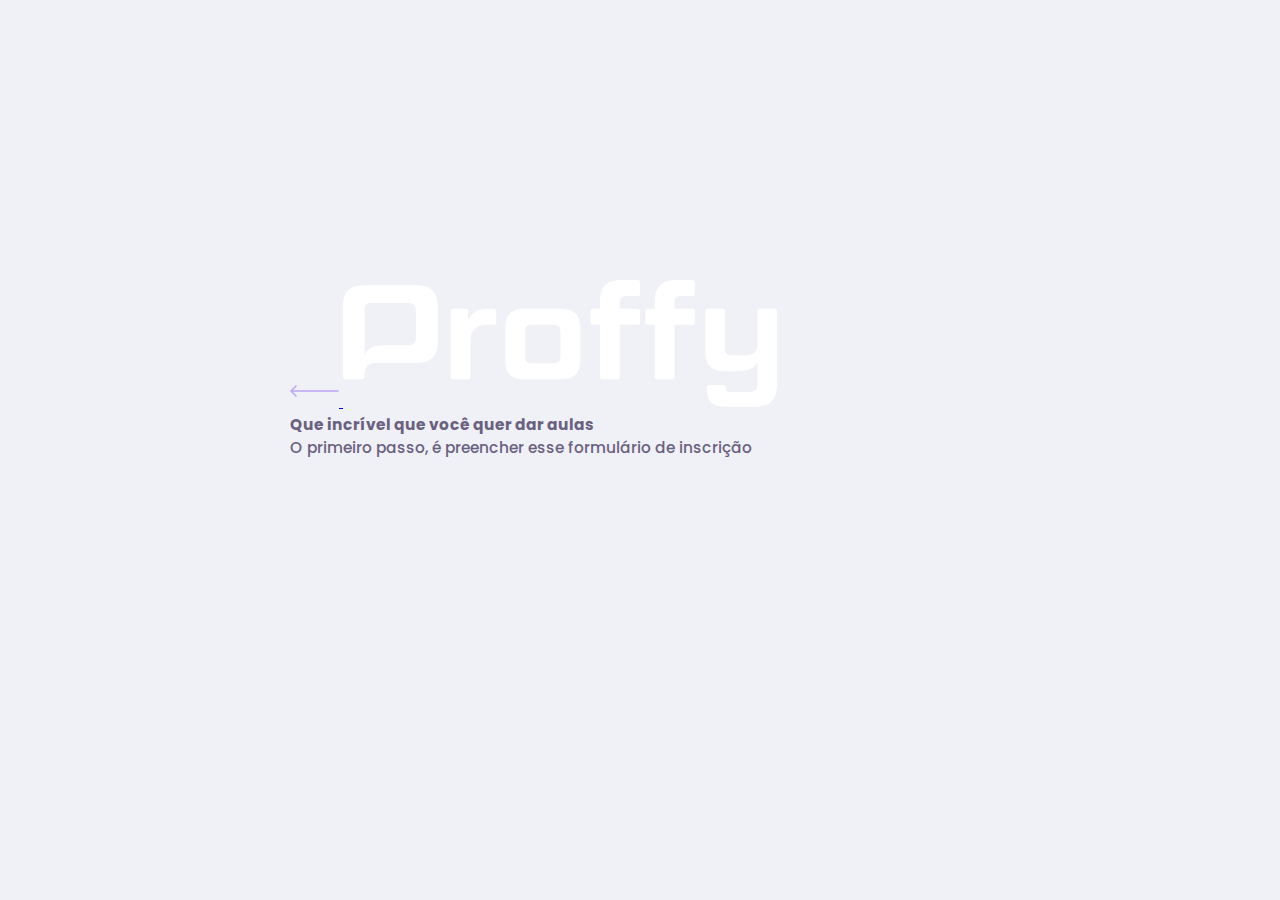
==== give-classes.html @ 6a7d7e61 "Alterado o arquivo give-classes.html" ====
<!DOCTYPE html>
<html lang="pt_br"><!--lang é um atributo-->
<head><!--configurações da página-->
    <meta charset="UTF-8">
    <meta name="viewport" content="width=device-width, initial-scale=1.0">
    <title>Proffy | Sua plataforma de estudos online</title>

   
    <link rel="stylesheet" href="/styles/main.css">
    <link rel="stylesheet" href="/styles/partials/header.css">
    <link rel="stylesheet" href="/styles/partials/page-give-classes.css">

    <link href="https://fonts.googleapis.com/css2?family=Archivo:wght@400;700&amp;family=Poppins:wght@400;600&amp;display=swap" rel="stylesheet">

</head>
<body id="give-classes">

  <div id="container">
      <header class="page-header">
          <div class="top-bar-container">
              <a href="/">
              <img src="/images/icons/back.svg" alt="Voltar">
              </a>
              <img src="/images/logo.svg" alt="Proffy">
          </div>

          <div class="header-content">
              <strong>Que incrível que você quer dar aulas</strong>
              <p>O primeiro passo, é preencher esse formulário de inscrição</p>
          </div>
      </header>

      <main>
          
      </main>
  </div>


</body>
</html>
---- styles/main.css ----
/*variáveis no css */
:root {
    --color-background: #F0F0F7;
    --color-primary-lighter: #9871F5;
    --color-primary-light: #916BEA;
    --color-primary: #8257E5;
    --color-primary-dark: #774DD6;
    --color-primary-darker: #6842c2;
    --color-secondary: #04D361;
    --color-secondary-dark: #04BF58;
    --color-title-in-primary: #FFFFFF;
    --color-text-in-primary: #D4C2FF;
    --color-text-title: #32264D;
    --color-text-complement: #9C98A6;
    --color-text-base: #6A6180;
    --color-line-in-white: #E6E6F0;
    --color-input-background: #F8F8FC;
    --color-button-text: #FFFFFF;
    --color-box-base: #FFFFFF;
    --color-box-footer: #FAFAFC;
    --color-small-info: #C1BCCC;
    font-size: 60%; /* controle das medidas rem *//*tamanho da fonte: 16px, 100%, 1rem*/
}

* {
    margin: 0;
    padding: 0;
    box-sizing: border-box;
}

html, body {
    height: 100vh; /*height = altura*/
}

body {
    background: var(--color-background);
    display: flex;
    align-items: center;
    justify-content: center;
}

body, input, button, textarea {
    font: 500 1.6rem Poppins;
    color: var(--color-text-base);
}

#container {
    width: 90vw; /*width = largura*/
    max-width: 700px;
}
---- styles/partials/page-give-classes.css ----
#page-study #container {
    width: 100vw;
    height: 100vh;
}

#search-teachers {
    margin-top: 3.2rem;
}

#search-teachers label {
    color: var(--color-text-in-primary);
}

#search-teachers .select-block {
    margin-bottom: 1.4rem;
}

#search-teachers button {
    width: 100%;
    height: 5.6rem;
    background: var(--color-secondary);
    color: var(--color-button-text);
    border: 0;
    border-radius: 0.8rem;
    cursor: pointer;
    font: 700 1.6rem Archivo;
    display: flex;
    align-items: center;
    justify-content: center;
    text-decoration: none;
    
    transition: background 0.2s;
    margin-top: 3.2rem;
}

#search-teachers button:hover {
    background-color: var(--color-secondary-dark);
}

.select-block label, .input-block label {
    font-size: 1.4rem;
    color: var(--color-text-complement);
}

.input-block input, .select-block select {
    width: 100%;
    height: 5.6rem;
    margin-top: 0.8rem;
    border-radius: 0.8rem;
    background: var(--color-input-background);
    border: 1px solid var(--color-line-in-white);
    outline: 0;
    padding: 0 1.6rem;
    font: 1.6rem Archivo;
}

.input-block {
    position: relative;
}

.input-block:focus-within::after {
    content: "";

    width: calc(100% -3.2rem);
    height: 2px;
    background: var(--color-primary-light);
    
    position: absolute;
    left: 1.6rem;
    bottom: 0;
}

#page-study main {
    margin: 3.2rem auto;
    width: 90%
}

.teacher-item {
    background-color: var(--color-box-base);
    border: 1px solid var(--color-line-in-white);
    border-radius: 0.8rem;
    margin-top: 2.4rem;
}

.teacher-item header {
    padding: 3.2rem 2rem;
    display: flex;
    align-items: center;
}

.teacher-item header img {
    width: 8rem;
    height: 8rem;
    border-radius: 50%;
}

.teacher-item header div {
    margin-left: 2.4rem;
}

.teacher-item header div strong {
    font: 700 2.4rem Archivo;
    display: block;
    color: var(--color-text-title);
}

.teacher-item header div span {
    font-size: 1.6rem;
    display: block;
    margin-top: .4rem;
}

.teacher-item > p {
    padding: 0 2rem;
    font-size: 1.6rem;
    line-height: 2.8rem;
}

.teacher-item footer {
    padding: 3.2rem 2rem;
    background-color: var(--color-box-footer);
    border-top: 1px solid var(--color-line-in-white);
    margin-top: 3.2rem;

    display: flex;
    align-items: center;
    justify-content: space-between;
}

.teacher-item footer p {
    font-size: 1.4rem;
    line-height: 2.4rem;
    color: var(--color-text-complement);
}

.teacher-item footer p strong {
    font-size: 1.6rem;
    color: var(--color-primary);
    display: block;
}

.teacher-item footer button {
    width: 20rem;
    height: 5.6rem;
    background: var(--color-secondary);
    color: var(--color-button-text);
    border: 0;
    border-radius: .8rem;
    cursor: pointer;
    font: 700 1.4rem Archivo;

    display: flex;
    align-items: center;
    justify-content: space-evenly;

    text-decoration: none;

    transition: background 0.2s;
    margin-left: 1.6rem;
}

.teacher-item footer button:hover {
    background: var(--color-secondary-dark);
}

@media (min-width:700px) {
    #page-study #container {
        max-width: 100vw;
    }

    .page-header {
        height: 340px;
    }

    .page-header .top-bar-container {
        max-width: 1100px;
    }
    
    .page-header .header-content {
        max-width: 740px;

        margin: 0 auto;

        flex: 1 1;
        padding-bottom: 48px;
        display: flex;
        flex-direction: column;
        justify-content: center;
    }

    .page-header .header-content strong {
        max-width: 350px;
    }

    .teacher-item header, .teacher-item footer {
        padding: 32px;
    }

    #search-teachers {
        display: grid;
        grid-template-columns: repeat(4, 1fr);
        gap: 16px;
        position: absolute;
        bottom: -28px;
    }

    #page-study main {
        padding: 32px 0;
        max-width: 740px;
        margin: 0 auto;
    }

    #search-teachers .select-block {
        margin-bottom: 0;
    }

    .teacher-item > p {
        padding: 0 32px;
    }

    .teacher-item footer p strong {
        display: initial;
        margin-left: 16px;
    }

    .teacher-item footer button {
        width: 245px;
        font-size: 16px;
        justify-content: center;
    }

    .teacher-item footer button img {
        margin-right: 16px;
    }
}
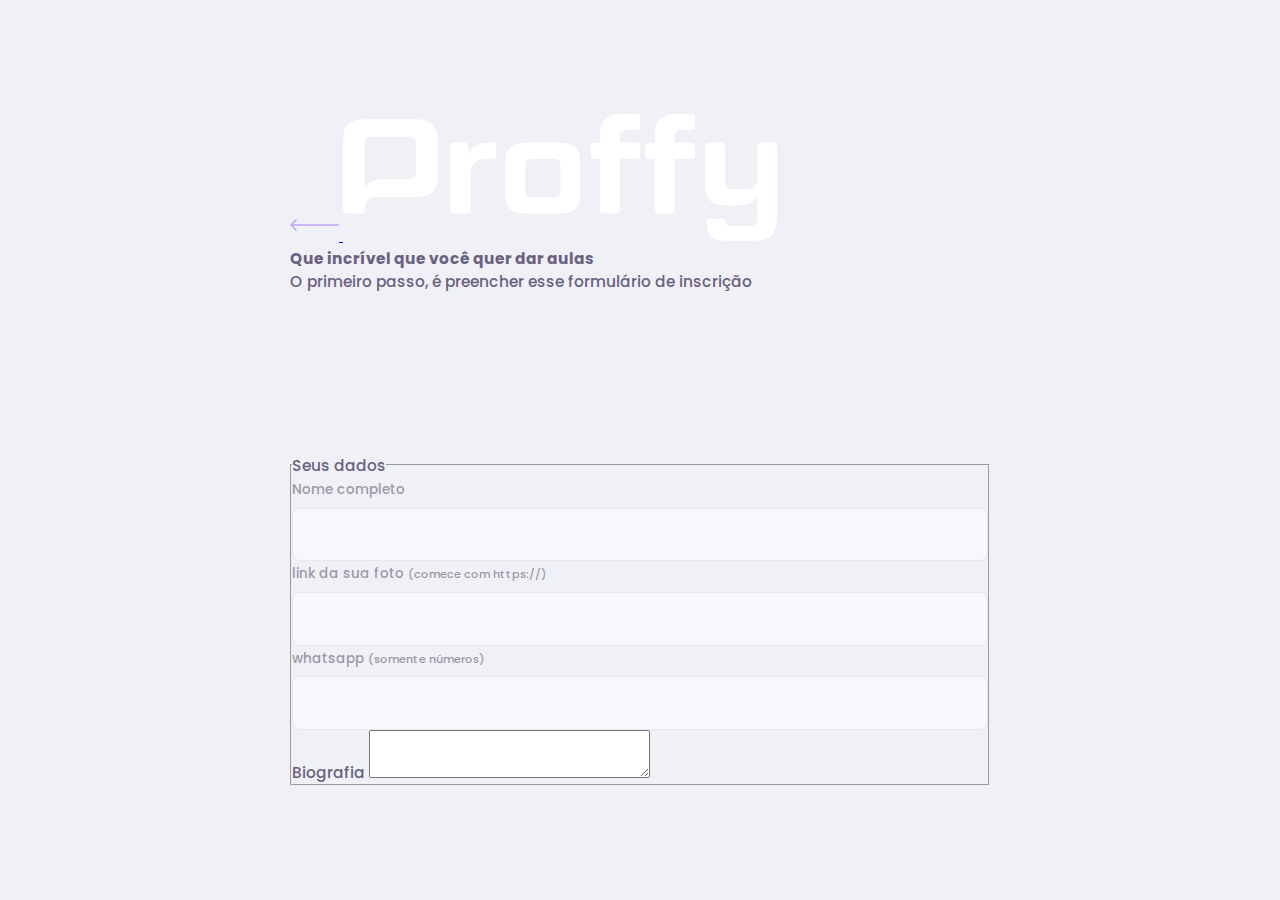
==== commit 27782044: "Adicionado o link para forms.css" ====
--- a/give-classes.html
+++ b/give-classes.html
@@ -8,12 +8,13 @@
    
     <link rel="stylesheet" href="/styles/main.css">
     <link rel="stylesheet" href="/styles/partials/header.css">
+    <link rel="stylesheet" href="/styles/partials/forms.css">
     <link rel="stylesheet" href="/styles/partials/page-give-classes.css">
 
     <link href="https://fonts.googleapis.com/css2?family=Archivo:wght@400;700&amp;family=Poppins:wght@400;600&amp;display=swap" rel="stylesheet">
 
 </head>
-<body id="give-classes">
+<body id="page-give-classes">
 
   <div id="container">
       <header class="page-header">
@@ -31,7 +32,32 @@
       </header>
 
       <main>
-          
+          <form action="" id="create-class">
+            <fieldset>
+                <legend>Seus dados</legend>
+
+                <div class="input-block">
+                    <label for="name">Nome completo</label>
+                    <input name="name" id="name" required>
+                </div>
+
+                <div class="input-block">
+                    <label for="avatar">link da sua foto <small>(comece com https://)</small></label> 
+                    <input name="avatar" id="avatar" type="url" required>
+                </div>
+
+                <div class="input-block">
+                    <label for="whatsapp">whatsapp <small>(somente números)</small></label>
+                    <input name="whatsapp" id="whatsapp" type="number" required>
+                </div>
+
+                <div class="textarea-block">
+                    <label for="bio">Biografia</label>
+                    <textarea name="bio" id="bio" required></textarea>
+                </div>
+
+            </fieldset>
+          </form>
       </main>
   </div>
 
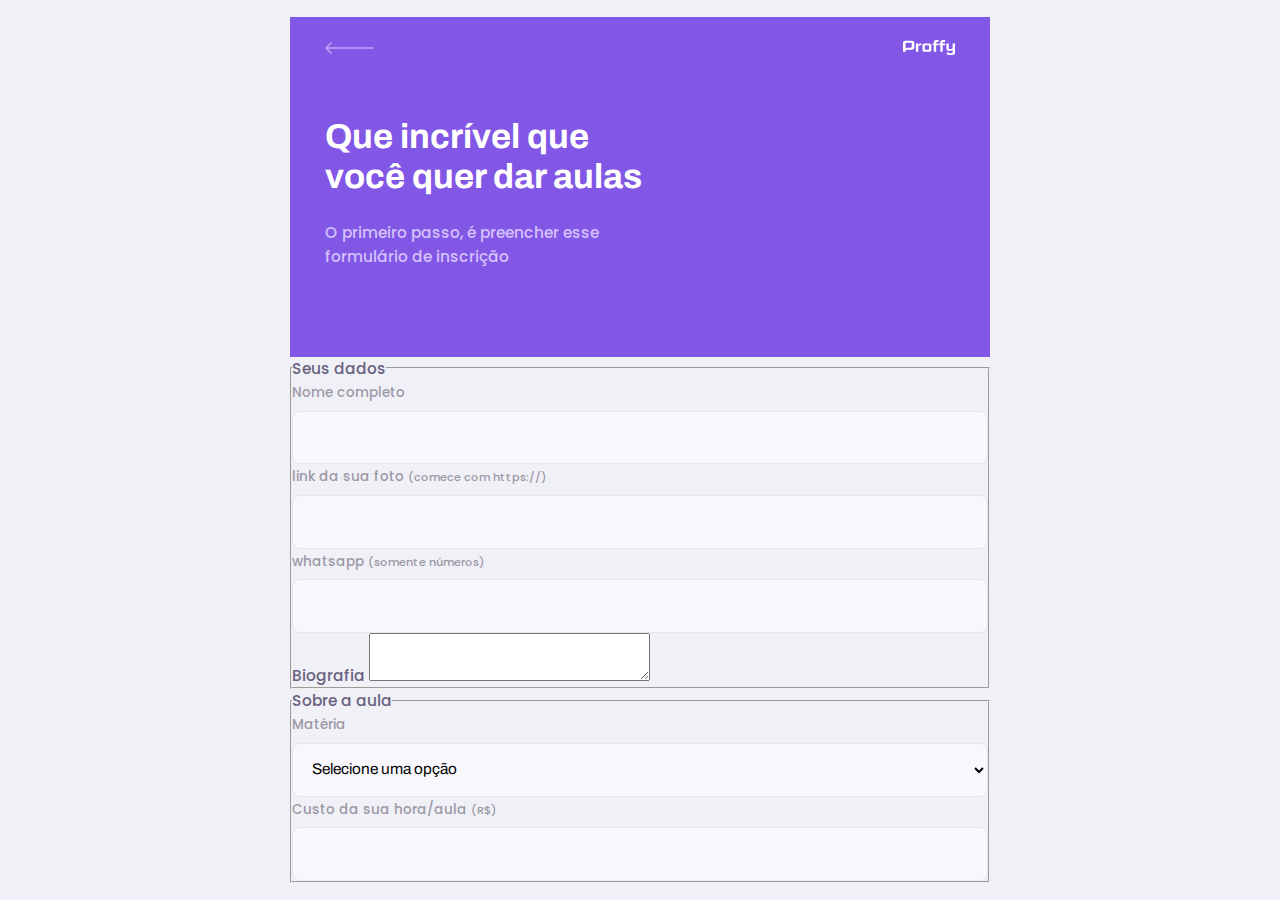
==== commit 1b1ae434: "Adição do segunda tag fieldset" ====
--- a/give-classes.html
+++ b/give-classes.html
@@ -57,6 +57,33 @@
                 </div>
 
             </fieldset>
+
+            <fieldset>
+                <legend>Sobre a aula</legend>
+                <div class="select-block">
+                    <label for="subject">Matéria</label>
+                    <select name="subject" id="subject" required>
+                        <option value="">Selecione uma opção</option>
+                        <option value="1">Artes</option>
+                        <option value="2">Biologia</option>
+                        <option value="3">Ciências</option>
+                        <option value="4">Educação física</option>
+                        <option value="5">Física</option>
+                        <option value="6">Geografia</option>
+                        <option value="7">História</option>
+                        <option value="8">Matemática</option>
+                        <option value="9">Português</option>
+                        <option value="10">Química</option>
+                    </select>
+                </div>
+
+                <div class="input-block">
+                    <label for="cost">Custo da sua hora/aula <small>(R$)</small></label>
+                    <input type="cost" id="cost" type="number" required>
+                </div>
+
+            </fieldset>
+
           </form>
       </main>
   </div>
--- a/styles/partials/header.css
+++ b/styles/partials/header.css
@@ -0,0 +1,83 @@
+
+.page-header {
+    background-color: var(--color-primary);
+    
+    display: flex;
+    flex-direction: column;
+}
+
+.page-header .top-bar-container {
+    width: 90%;
+    margin: 0 auto;
+
+    display: flex;
+    align-items: center;
+    justify-content: space-between;
+
+    padding: 1.6rem 0;
+}
+
+.page-header .top-bar-container a {
+    height: 3.2rem;
+    transition: opacity 0.2s;
+}
+
+.page-header .top-bar-container a:hover {
+    opacity: 0.6;
+}
+
+.page-header .top-bar-container > img {
+    height: 1.6rem;
+}
+
+.page-header .header-content {
+    width: 90%;
+    margin: 3.2rem auto;
+
+    position: relative;
+}
+
+.page-header .header-content strong {
+    font: 700 3.6rem Archivo;
+    line-height: 4.2rem;
+    color: var(--color-title-in-primary);
+}
+
+.page-header .header-content p {
+    max-width: 30rem;
+    font-size: 1.6rem;
+    line-height: 2.6rem;
+    color: var(--color-text-in-primary);
+    margin-top: 2.4rem;
+}
+
+@media (min-width:700px) {
+    .page-header {
+        height: 340px;
+    }
+
+    .page-header .top-bar-container {
+        max-width: 1100px;
+    }
+    
+    .page-header .header-content {
+        max-width: 740px;
+
+        margin: 0 auto;
+
+        flex: 1 1;
+        padding-bottom: 48px;
+        display: flex;
+        flex-direction: column;
+        justify-content: center;
+    }
+
+    .page-header .header-content strong {
+        max-width: 350px;
+    }
+
+    .teacher-item header, .teacher-item footer {
+        padding: 32px;
+    }
+
+}
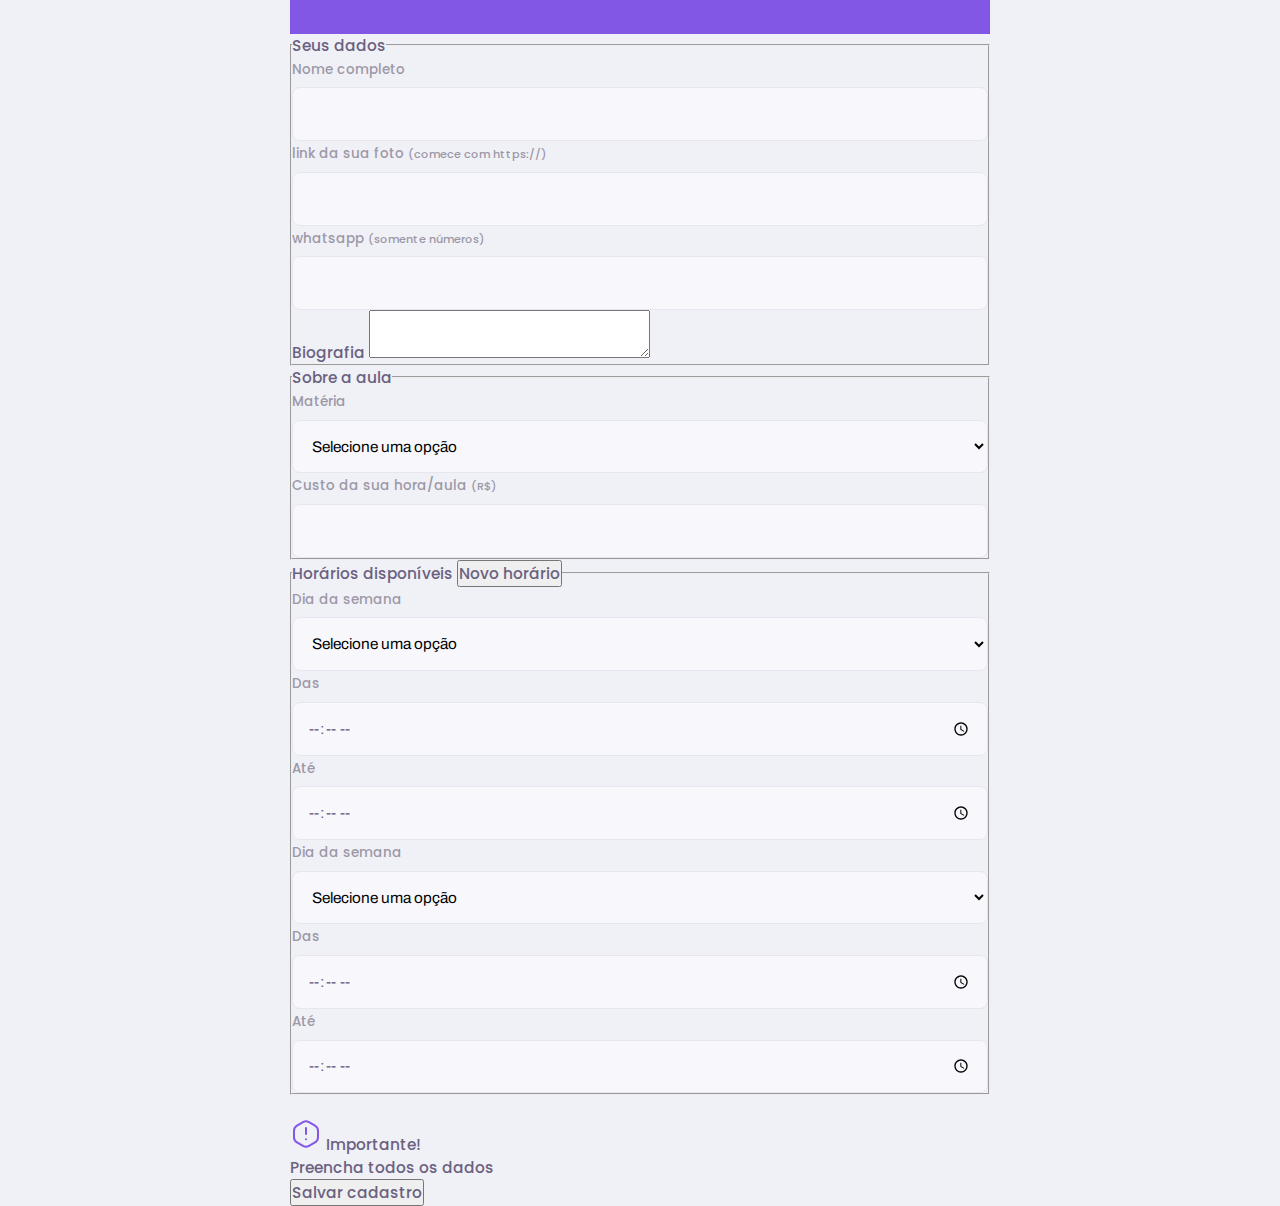
==== commit aff3becf: "Alterado o tipo do campo add-time" ====
--- a/give-classes.html
+++ b/give-classes.html
@@ -12,6 +12,8 @@
     <link rel="stylesheet" href="/styles/partials/page-give-classes.css">
 
     <link href="https://fonts.googleapis.com/css2?family=Archivo:wght@400;700&amp;family=Poppins:wght@400;600&amp;display=swap" rel="stylesheet">
+
+    <script src="/scripts/addfield.js" defer></script>
 
 </head>
 <body id="page-give-classes">
@@ -84,7 +86,77 @@
 
             </fieldset>
 
+            <fieldset id="schedule-items">
+                <legend>Horários disponíveis
+                    <button type="button" id="add-time">Novo horário</button>
+                </legend>
+
+                <div class="schedule-item">
+
+                    <div class="select-block">
+                        <label for="weekday">Dia da semana</label>
+                        <select name="weekday[]" required>
+                            <option value="">Selecione uma opção</option>
+                            <option value="0">Domingo</option>
+                            <option value="1">Segunda-feira</option>
+                            <option value="2">Terça-feira</option>
+                            <option value="3">Quarta-feira</option>
+                            <option value="4">Quinta-feira</option>
+                            <option value="5">Sexta-feira</option>
+                            <option value="6">Sábado</option>
+                        </select>
+                    </div> 
+                    
+                    <div class="input-block">
+                        <label for="time_from">Das</label>
+                        <input type="time" name="time_from[]" required>
+                    </div>
+
+                    <div class="input-block">
+                        <label for="time_to">Até</label>
+                        <input type="time" name="time_to[]" required>
+                    </div>
+
+                </div>
+
+                <div class="schedule-item">
+
+                    <div class="select-block">
+                        <label for="weekday">Dia da semana</label>
+                        <select name="weekday[]" required>
+                            <option value="">Selecione uma opção</option>
+                            <option value="0">Domingo</option>
+                            <option value="1">Segunda-feira</option>
+                            <option value="2">Terça-feira</option>
+                            <option value="3">Quarta-feira</option>
+                            <option value="4">Quinta-feira</option>
+                            <option value="5">Sexta-feira</option>
+                            <option value="6">Sábado</option>
+                        </select>
+                    </div> 
+                    
+                    <div class="input-block">
+                        <label for="time_from">Das</label>
+                        <input type="time" name="time_from[]" required>
+                    </div>
+
+                    <div class="input-block">
+                        <label for="time_to">Até</label>
+                        <input type="time" name="time_to[]" required>
+                    </div>
+
+                </div>
+            </fieldset>
+
           </form>
+
+          <footer>
+              <br>
+                  <img src="/images/icons/warning.svg" alt="Aviso importante">
+                  Importante! <br> Preencha todos os dados
+              </p>
+              <button type="submit" form="create-class">Salvar cadastro</button>
+          </footer>
       </main>
   </div>
 
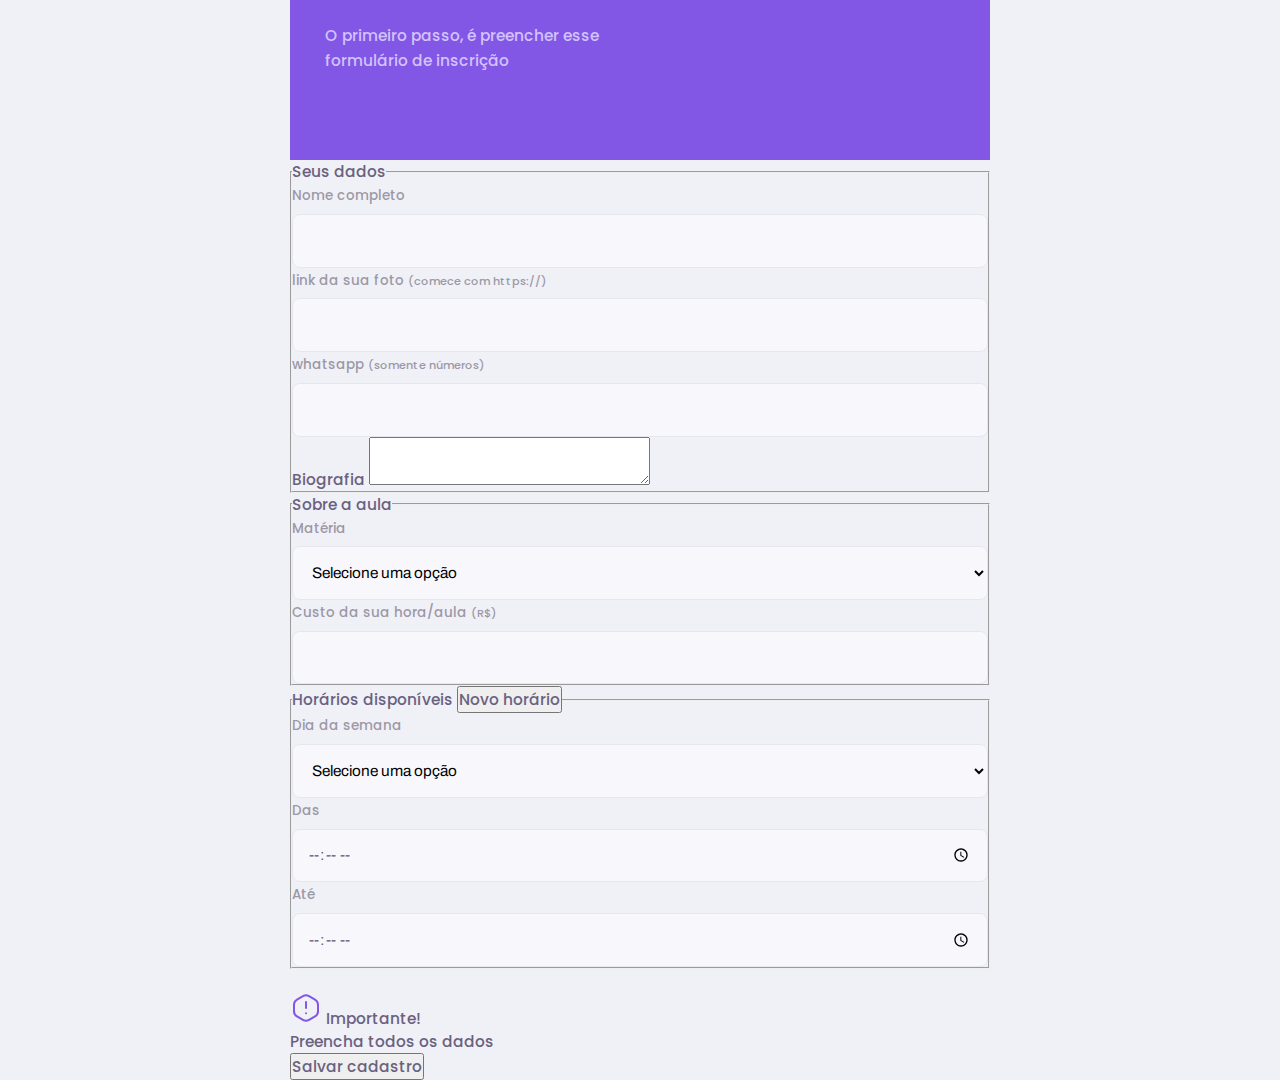
==== commit fc2fff73: "Remoção da div schedule-item" ====
--- a/give-classes.html
+++ b/give-classes.html
@@ -118,34 +118,7 @@
                     </div>
 
                 </div>
-
-                <div class="schedule-item">
-
-                    <div class="select-block">
-                        <label for="weekday">Dia da semana</label>
-                        <select name="weekday[]" required>
-                            <option value="">Selecione uma opção</option>
-                            <option value="0">Domingo</option>
-                            <option value="1">Segunda-feira</option>
-                            <option value="2">Terça-feira</option>
-                            <option value="3">Quarta-feira</option>
-                            <option value="4">Quinta-feira</option>
-                            <option value="5">Sexta-feira</option>
-                            <option value="6">Sábado</option>
-                        </select>
-                    </div> 
-                    
-                    <div class="input-block">
-                        <label for="time_from">Das</label>
-                        <input type="time" name="time_from[]" required>
-                    </div>
-
-                    <div class="input-block">
-                        <label for="time_to">Até</label>
-                        <input type="time" name="time_to[]" required>
-                    </div>
-
-                </div>
+              
             </fieldset>
 
           </form>
